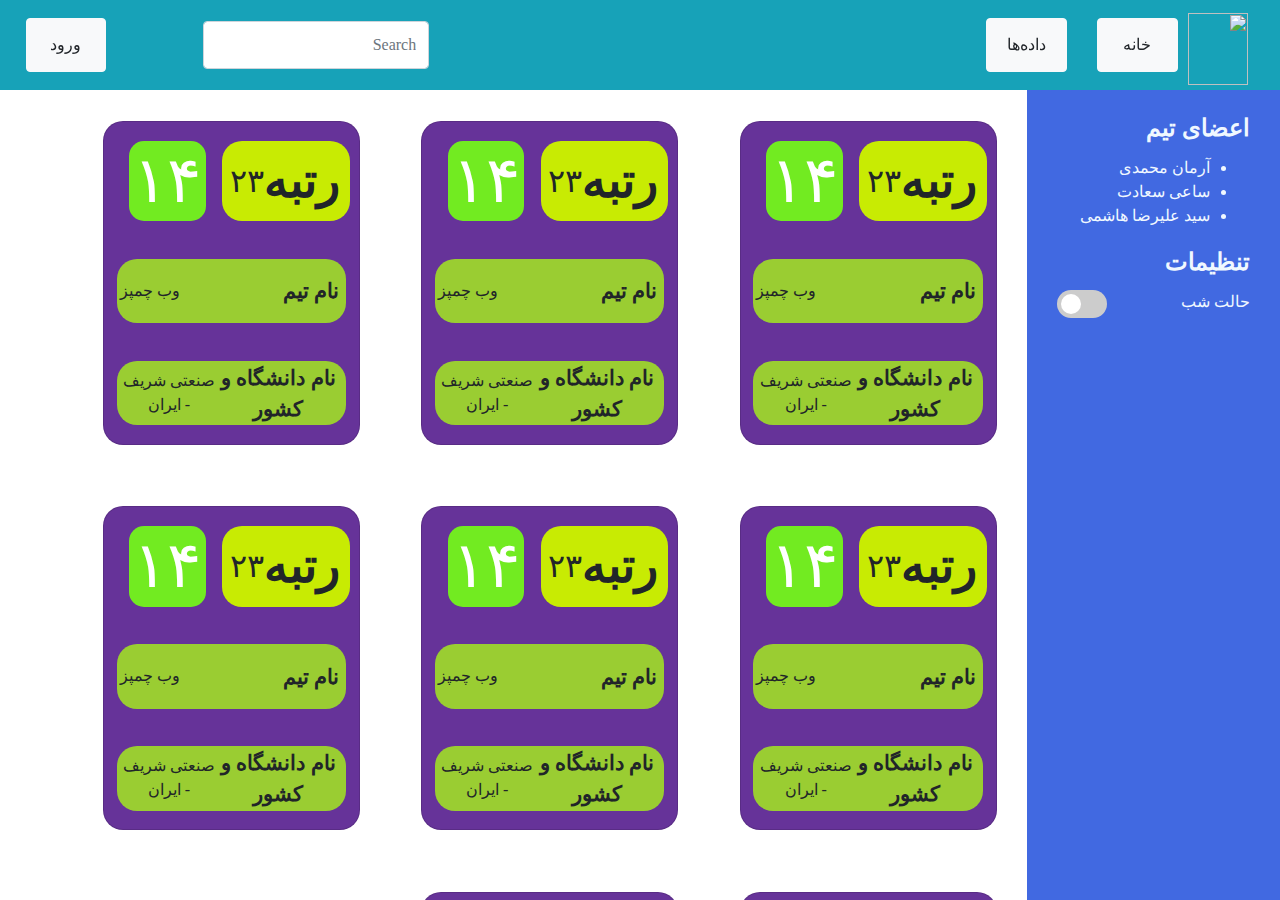
==== index.html @ 048389ed "init sidebar" ====
<!DOCTYPE html>
<html lang="fa-IR" dir="rtl">

<head>
    <meta charset="UTF-8">
    <meta name="viewport" content="width=device-width, initial-scale=1.0">
    <link href='https://cdn.fontcdn.ir/Font/Persian/Sahel/Sahel.css' rel='stylesheet' type='text/css'>
    <link rel="stylesheet" href="https://stackpath.bootstrapcdn.com/bootstrap/4.3.1/css/bootstrap.min.css"
        integrity="sha384-ggOyR0iXCbMQv3Xipma34MD+dH/1fQ784/j6cY/iJTQUOhcWr7x9JvoRxT2MZw1T" crossorigin="anonymous">
    <link rel="stylesheet" href="./styles/styles.css">
    <title>Document</title>
</head>

<body>
    <nav class="navbar navbar-dark bg-info">
        <a class="navbar-brand" href="#">
            <img src="./files/blue_favicon/android-chrome-512x512.png" width="60" height="40" alt="" loading="lazy">
        </a>
        <form class="form-inline">
            <input id="search" class="form-control mr-sm-2" type="search" placeholder="Search" aria-label="Search">
        </form>

        <div id="buttons-container">
            <button id="home-button" type="button" class="btn btn-light">خانه</button>
            <button id="data-button" type="button" class="btn btn-light">داده‌ها</button>
            <button id="login-button" type="button" class="btn btn-light">ورود</button>
        </div>
    </nav>

    <div id="main-aside-container">
        <div id="sidebar">
            <div class='sidebar-section'>
                <div class="sidebar-title">
                    اعضای تیم
                </div>
                <ul>
                    <li class="sidebar-item">
                        آرمان محمدی
                    </li>
                    <li class="sidebar-item">
                        ساعی سعادت
                    </li>
                    <li class="sidebar-item">
                        سید علیرضا هاشمی
                    </li>
                </ul>
            </div>
            <div class='sidebar-section'>
                <div class="sidebar-title">
                    تنظیمات
                </div>
                <div class="sidebar-row" style="justify-content:space-between; ">
                    <div class="sidebar-item">
                        حالت شب
                    </div>
                    <label class="switch">
                        <input type="checkbox">
                        <span class="slider round"></span>
                    </label>
                </div>
            </div>
        </div>


        <main>
            <div class="card">
                <div class="team-rank">
                    <div class="rank">
                        رتبه
                    </div>
                    <div class="rank-number">
                        ۲۳
                    </div>
                </div>
                <div class="score-section">
                    <div class="score">۱۴</div>
                </div>
                <div class="datum">
                    <div class="key">
                        نام تیم
                    </div>
                    <div class="value">
                        وب چمپز
                    </div>
                </div>
                <div class="datum">
                    <div class="key key-uni">
                        نام دانشگاه و کشور
                    </div>
                    <div class="value">
                        صنعتی شریف - ایران
                    </div>
                </div>
            </div>




            <div class="card">
                <div class="team-rank">
                    <div class="rank">
                        رتبه
                    </div>
                    <div class="rank-number">
                        ۲۳
                    </div>
                </div>
                <div class="score-section">
                    <div class="score">۱۴</div>
                </div>
                <div class="datum">
                    <div class="key">
                        نام تیم
                    </div>
                    <div class="value">
                        وب چمپز
                    </div>
                </div>
                <div class="datum">
                    <div class="key key-uni">
                        نام دانشگاه و کشور
                    </div>
                    <div class="value">
                        صنعتی شریف - ایران
                    </div>
                </div>
            </div>
            <div class="card">
                <div class="team-rank">
                    <div class="rank">
                        رتبه
                    </div>
                    <div class="rank-number">
                        ۲۳
                    </div>
                </div>
                <div class="score-section">
                    <div class="score">۱۴</div>
                </div>
                <div class="datum">
                    <div class="key">
                        نام تیم
                    </div>
                    <div class="value">
                        وب چمپز
                    </div>
                </div>
                <div class="datum">
                    <div class="key key-uni">
                        نام دانشگاه و کشور
                    </div>
                    <div class="value">
                        صنعتی شریف - ایران
                    </div>
                </div>
            </div>
            <div class="card">
                <div class="team-rank">
                    <div class="rank">
                        رتبه
                    </div>
                    <div class="rank-number">
                        ۲۳
                    </div>
                </div>
                <div class="score-section">
                    <div class="score">۱۴</div>
                </div>
                <div class="datum">
                    <div class="key">
                        نام تیم
                    </div>
                    <div class="value">
                        وب چمپز
                    </div>
                </div>
                <div class="datum">
                    <div class="key key-uni">
                        نام دانشگاه و کشور
                    </div>
                    <div class="value">
                        صنعتی شریف - ایران
                    </div>
                </div>
            </div>
            <div class="card">
                <div class="team-rank">
                    <div class="rank">
                        رتبه
                    </div>
                    <div class="rank-number">
                        ۲۳
                    </div>
                </div>
                <div class="score-section">
                    <div class="score">۱۴</div>
                </div>
                <div class="datum">
                    <div class="key">
                        نام تیم
                    </div>
                    <div class="value">
                        وب چمپز
                    </div>
                </div>
                <div class="datum">
                    <div class="key key-uni">
                        نام دانشگاه و کشور
                    </div>
                    <div class="value">
                        صنعتی شریف - ایران
                    </div>
                </div>
            </div>
            <div class="card">
                <div class="team-rank">
                    <div class="rank">
                        رتبه
                    </div>
                    <div class="rank-number">
                        ۲۳
                    </div>
                </div>
                <div class="score-section">
                    <div class="score">۱۴</div>
                </div>
                <div class="datum">
                    <div class="key">
                        نام تیم
                    </div>
                    <div class="value">
                        وب چمپز
                    </div>
                </div>
                <div class="datum">
                    <div class="key key-uni">
                        نام دانشگاه و کشور
                    </div>
                    <div class="value">
                        صنعتی شریف - ایران
                    </div>
                </div>
            </div>
            <div class="card">
                <div class="team-rank">
                    <div class="rank">
                        رتبه
                    </div>
                    <div class="rank-number">
                        ۲۳
                    </div>
                </div>
                <div class="score-section">
                    <div class="score">۱۴</div>
                </div>
                <div class="datum">
                    <div class="key">
                        نام تیم
                    </div>
                    <div class="value">
                        وب چمپز
                    </div>
                </div>
                <div class="datum">
                    <div class="key key-uni">
                        نام دانشگاه و کشور
                    </div>
                    <div class="value">
                        صنعتی شریف - ایران
                    </div>
                </div>
            </div>
            <div class="card">
                <div class="team-rank">
                    <div class="rank">
                        رتبه
                    </div>
                    <div class="rank-number">
                        ۲۳
                    </div>
                </div>
                <div class="score-section">
                    <div class="score">۱۴</div>
                </div>
                <div class="datum">
                    <div class="key">
                        نام تیم
                    </div>
                    <div class="value">
                        وب چمپز
                    </div>
                </div>
                <div class="datum">
                    <div class="key key-uni">
                        نام دانشگاه و کشور
                    </div>
                    <div class="value">
                        صنعتی شریف - ایران
                    </div>
                </div>
            </div>


        </main>
    </div>
</body>

</html>
---- styles/styles.css ----
#main-aside-container {
  width: 100%;
  height: 90vh;
  display: flex;
}

main {
  display: inline-block;
  height: 90vh;
  margin-right: 0;
  width: 100%;
  justify-self: stretch;
  align-self: stretch;
  display: flex;
  overflow: scroll;
  flex-wrap: wrap;
}

body {
  font-family: Sahel;
  unicode-bidi: bidi-override !important;
  direction: unset !important;
  text-align: right;
}

.card {
  width: 25%;
  height: 40%;
  background-color: rebeccapurple;
  margin: 3% 3%;
  border-radius: 20px;
  display: flex;
  flex-direction: row;
  flex-wrap: wrap;
  justify-content: center;
  align-items: center;
}
@media screen and (max-width: 1000px) {
  .card {
    width: 40%;
  }
}
@media screen and (max-width: 600px) {
  .card {
    width: 100%;
  }
}

.score-section {
  display: flex;
  width: 43%;
  height: 25%;
  align-content: center;
  justify-content: center;
}

.score {
  display: flex;
  justify-content: center;
  align-content: center;
  flex-direction: column;
  background-color: #72eb21;
  width: 70%;
  height: 100%;
  font-size: 4rem;
  color: white;
  padding: 30px auto;
  text-align: center;
  border-radius: 15px;
}

.team-rank {
  display: flex;
  width: 50%;
  height: 25%;
  justify-content: space-between;
  align-items: center;
  background-color: #c8eb03;
  border-radius: 20px;
}

.rank {
  padding-right: 10px;
  font-size: 3rem;
  font-weight: bold;
}
@media screen and (max-width: 1000px) {
  .rank {
    font-size: 2rem;
  }
}

.rank-number {
  font-size: 2rem;
  padding-left: 10px;
}

.datum {
  width: 90%;
  display: flex;
  justify-content: space-between;
  align-items: center;
  background-color: yellowgreen;
  height: 20%;
  border-radius: 20px;
}

.key {
  font-size: 1.3rem;
  font-weight: bold;
  text-align: center;
  padding-right: 7px;
}
@media screen and (max-width: 1000px) {
  .key {
    font-size: 1.2rem;
  }
}

.value {
  margin-left: 3px;
  text-align: center;
}
@media screen and (max-width: 1000px) {
  .value {
    font-size: 0.8rem;
  }
}

@media screen and (max-width: 1000px) {
  .key-uni {
    font-size: 0.8rem;
  }
}

nav {
  height: 10vh;
}
nav a img {
  height: 8vh;
}

#buttons-container {
  position: fixed;
  width: 90%;
  right: 8%;
  display: flex;
  justify-content: flex-start;
  height: 6vh;
}
#buttons-container > button {
  width: 7%;
  align-content: center;
}
@media screen and (max-width: 600px) {
  #buttons-container > button {
    width: 20%;
    margin: inherit;
  }
}
@media screen and (max-width: 600px) {
  #buttons-container {
    right: 0;
    width: 100%;
    background-color: #17a2b8;
    bottom: 0;
    place-content: space-between;
  }
}

#data-button {
  margin-right: 30px;
}
@media screen and (max-width: 600px) {
  #data-button {
    order: -1;
  }
}

#login-button {
  justify-self: end;
  margin-right: auto;
}

.form-inline {
  margin-bottom: auto;
  margin-bottom: auto;
  margin-left: 15%;
  height: 100%;
}

#search {
  height: 65%;
}

.sidebar-row {
  display: flex;
  -ms-flex-wrap: wrap;
  flex-wrap: wrap;
}

#sidebar {
  display: inline-block;
  width: 300px;
  background-color: royalblue;
  height: 100%;
  padding: 20px 30px 20px 30px;
}
@media screen and (max-width: 1000px) {
  #sidebar {
    display: none;
  }
}
#sidebar .sidebar-title {
  color: aliceblue;
  font-weight: bold;
  font-size: 1.5rem;
  margin-bottom: 10px;
}
#sidebar .sidebar-item {
  color: aliceblue;
  font-size: 1rem;
}

.switch {
  position: relative;
  display: inline-block;
  width: 50px;
  height: 28px;
}

/* Hide default HTML checkbox */
.switch input {
  opacity: 0;
  width: 0;
  height: 0;
}

/* The slider */
.slider {
  position: absolute;
  cursor: pointer;
  top: 0;
  left: 0;
  right: 0;
  bottom: 0;
  background-color: #ccc;
  -webkit-transition: 0.4s;
  transition: 0.4s;
}

.slider:before {
  position: absolute;
  content: "";
  height: 20px;
  width: 20px;
  left: 4px;
  bottom: 4px;
  background-color: white;
  -webkit-transition: 0.4s;
  transition: 0.4s;
}

input:checked + .slider {
  background-color: #083B66;
}

input:focus + .slider {
  box-shadow: 0 0 1px #083B66;
}

input:checked + .slider:before {
  -webkit-transform: translateX(22px);
  -ms-transform: translateX(22px);
  transform: translateX(22px);
}

/* Rounded sliders */
.slider.round {
  border-radius: 34px;
}

.slider.round:before {
  border-radius: 50%;
}

/*# sourceMappingURL=styles.css.map */
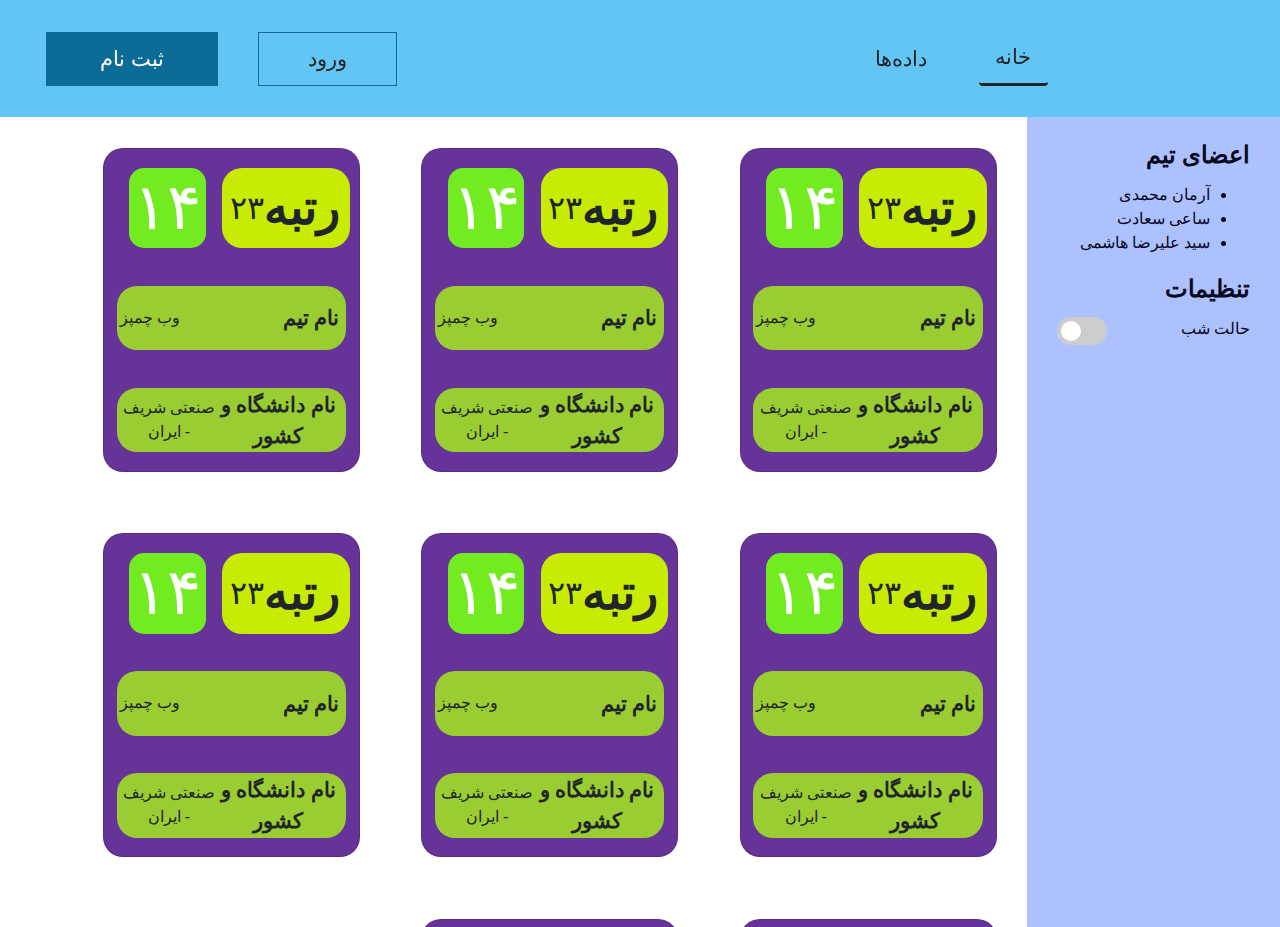
==== commit 9ac83225: "navabr updated" ====
--- a/index.html
+++ b/index.html
@@ -12,18 +12,18 @@
 </head>
 
 <body>
-    <nav class="navbar navbar-dark bg-info">
-        <a class="navbar-brand" href="#">
-            <img src="./files/blue_favicon/android-chrome-512x512.png" width="60" height="40" alt="" loading="lazy">
-        </a>
-        <form class="form-inline">
-            <input id="search" class="form-control mr-sm-2" type="search" placeholder="Search" aria-label="Search">
-        </form>
+    <nav class="navbar">
+        <div id="logo-container">
+            <a class="navbar-brand" href="#">
+                <img src="./files/blue_favicon/android-chrome-512x512.png" alt="" loading="lazy">
+            </a>
+        </div>
 
         <div id="buttons-container">
             <button id="home-button" type="button" class="btn btn-light">خانه</button>
             <button id="data-button" type="button" class="btn btn-light">داده‌ها</button>
             <button id="login-button" type="button" class="btn btn-light">ورود</button>
+            <button id="register-button" type="button" class="btn btn-light">ثبت نام</button>
         </div>
     </nav>
 
@@ -54,9 +54,23 @@
                         حالت شب
                     </div>
                     <label class="switch">
-                        <input type="checkbox">
+                        <input onclick="f()" id="night-mode-switch" type="checkbox">
                         <span class="slider round"></span>
                     </label>
+                    <script>
+                        let night_mode = 'day';
+                        let r = document.getElementById("night-mode-switch");
+                        function f() {
+                            if (night_mode === 'day') {
+                                night_mode = 'night';
+                                console.log(document.getElementById("sidebar"))
+                                document.getElementById("sidebar").classList.add("night-mode");
+                            } else {
+                                night_mode = 'day';
+                                document.getElementById("sidebar").classList.remove("night-mode");
+                            }
+                        }
+                    </script>
                 </div>
             </div>
         </div>
--- a/styles/styles.css
+++ b/styles/styles.css
@@ -133,10 +133,11 @@
   }
 }
 
-nav {
-  height: 10vh;
-}
-nav a img {
+.navbar {
+  height: 13vh;
+  background-color: rgba(97, 197, 243, 0.993);
+}
+.navbar a img {
   height: 8vh;
 }
 
@@ -147,16 +148,6 @@
   display: flex;
   justify-content: flex-start;
   height: 6vh;
-}
-#buttons-container > button {
-  width: 7%;
-  align-content: center;
-}
-@media screen and (max-width: 600px) {
-  #buttons-container > button {
-    width: 20%;
-    margin: inherit;
-  }
 }
 @media screen and (max-width: 600px) {
   #buttons-container {
@@ -165,21 +156,61 @@
     background-color: #17a2b8;
     bottom: 0;
     place-content: space-between;
-  }
-}
-
-#data-button {
-  margin-right: 30px;
-}
-@media screen and (max-width: 600px) {
-  #data-button {
-    order: -1;
-  }
-}
-
-#login-button {
-  justify-self: end;
+    z-index: 1;
+    height: 8vh;
+  }
+}
+#buttons-container > button {
+  width: 6%;
+  margin: 0 20px;
+  height: 100%;
+  align-self: center;
+  background-color: inherit;
+  border: none;
+  font-size: 1.3rem;
+}
+@media screen and (max-width: 600px) {
+  #buttons-container > button {
+    width: 25%;
+    margin: inherit;
+  }
+}
+#buttons-container #home-button {
+  margin-right: 130px;
+  border-bottom: 3px solid;
+}
+@media screen and (max-width: 600px) {
+  #buttons-container #home-button {
+    margin-right: inherit;
+  }
+}
+#buttons-container #login-button {
+  justify-self: flex-end;
   margin-right: auto;
+  width: 12%;
+  border: 1px solid rgba(12, 106, 150, 0.993);
+  border-radius: 0;
+}
+@media screen and (max-width: 600px) {
+  #buttons-container #login-button {
+    margin-right: inherit;
+    border: 0;
+    width: 25%;
+  }
+}
+#buttons-container #register-button {
+  width: 15%;
+  color: white;
+  background-color: rgba(12, 106, 150, 0.993);
+  border-radius: 0;
+}
+@media screen and (max-width: 600px) {
+  #buttons-container #register-button {
+    width: 25%;
+    border: 0;
+    background-color: inherit;
+    color: inherit;
+  }
 }
 
 .form-inline {
@@ -193,16 +224,27 @@
   height: 65%;
 }
 
+#logo-container {
+  margin: 0px 0px;
+}
+
 .sidebar-row {
   display: flex;
   -ms-flex-wrap: wrap;
   flex-wrap: wrap;
 }
 
+.night-mode {
+  background-color: #051f35 !important;
+  color: white !important;
+}
+
 #sidebar {
+  transition: 0.4s;
   display: inline-block;
+  background-color: #adc1ff;
+  color: #07091d;
   width: 300px;
-  background-color: royalblue;
   height: 100%;
   padding: 20px 30px 20px 30px;
 }
@@ -212,13 +254,11 @@
   }
 }
 #sidebar .sidebar-title {
-  color: aliceblue;
   font-weight: bold;
   font-size: 1.5rem;
   margin-bottom: 10px;
 }
 #sidebar .sidebar-item {
-  color: aliceblue;
   font-size: 1rem;
 }
 
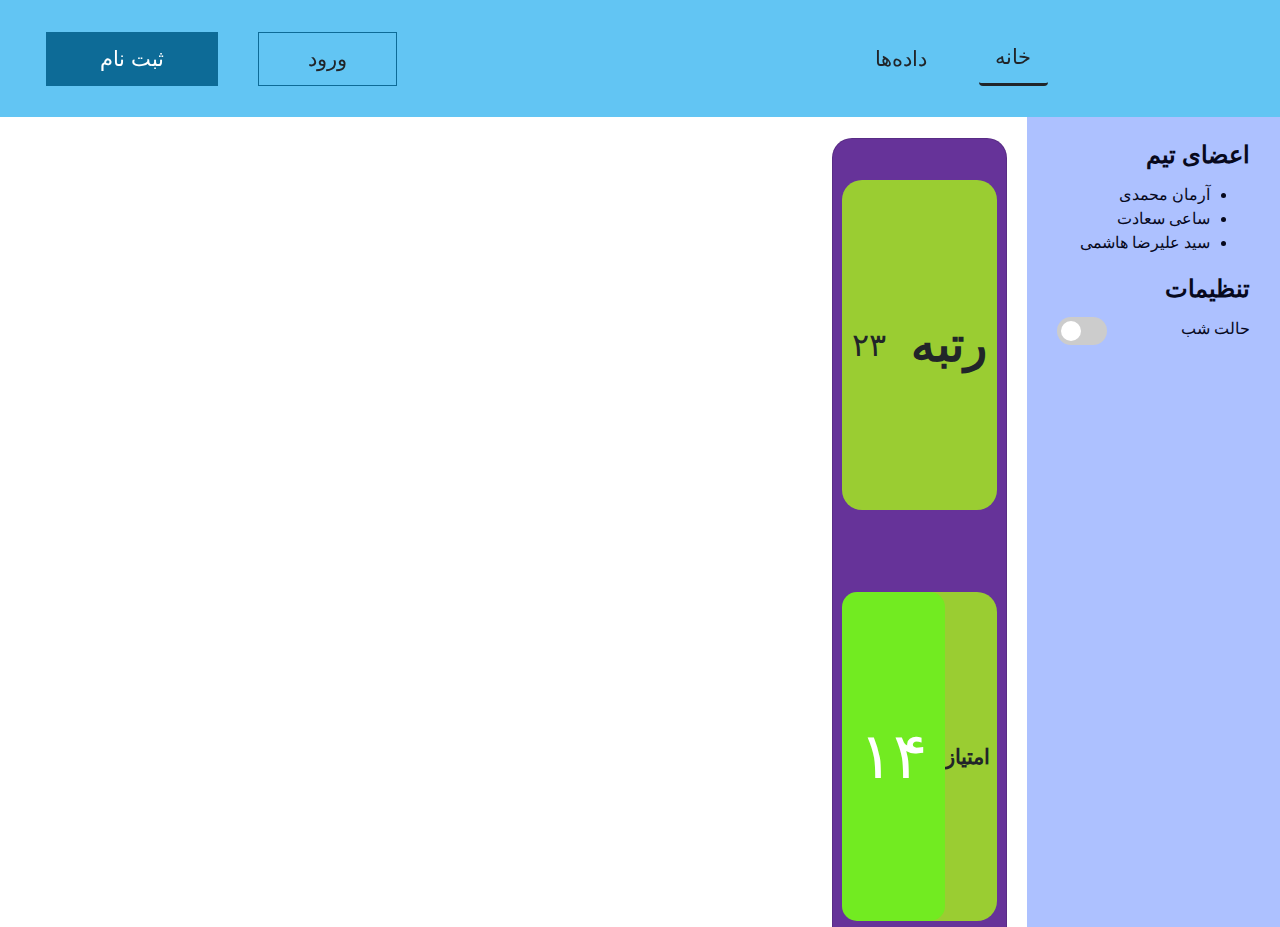
==== commit 6e19bf9b: "add favicon" ====
--- a/index.html
+++ b/index.html
@@ -8,7 +8,14 @@
     <link rel="stylesheet" href="https://stackpath.bootstrapcdn.com/bootstrap/4.3.1/css/bootstrap.min.css"
         integrity="sha384-ggOyR0iXCbMQv3Xipma34MD+dH/1fQ784/j6cY/iJTQUOhcWr7x9JvoRxT2MZw1T" crossorigin="anonymous">
     <link rel="stylesheet" href="./styles/styles.css">
+    
     <title>Document</title>
+    <link rel="icon" href="./files/black_favicon/favicon.ico">
+    <link rel="icon" sizes="16x16" href="./files/black_favicon/favicon-16x16.png">
+    <link rel="icon" sizes="32x32" href="./files/black_favicon/favicon-32x32.png">
+    <link rel="apple-touch-icon" sizes="192x192" href="./files/black_favicon/apple-touch-icon.png">
+    <link rel="icon" sizes="192x192" href="./files/black_favicon/android-chrome-192x192.png">
+    <link rel="icon" sizes="512x512" href="./files/black_favicon/android-chrome-512x512.png">
 </head>
 
 <body>
@@ -30,6 +37,7 @@
     <div id="main-aside-container">
         <div id="sidebar">
             <div class='sidebar-section'>
+                <!-- <input type="button" onclick="location.href='./login.html';" value="Go to Google" /> -->
                 <div class="sidebar-title">
                     اعضای تیم
                 </div>
@@ -77,242 +85,541 @@
 
 
         <main>
-            <div class="card">
-                <div class="team-rank">
-                    <div class="rank">
-                        رتبه
-                    </div>
-                    <div class="rank-number">
-                        ۲۳
-                    </div>
-                </div>
-                <div class="score-section">
-                    <div class="score">۱۴</div>
-                </div>
-                <div class="datum">
-                    <div class="key">
-                        نام تیم
-                    </div>
-                    <div class="value">
-                        وب چمپز
-                    </div>
-                </div>
-                <div class="datum">
-                    <div class="key key-uni">
-                        نام دانشگاه و کشور
-                    </div>
-                    <div class="value">
-                        صنعتی شریف - ایران
-                    </div>
-                </div>
+            <div class="cards">
+
+                <div class="card">
+
+                    <div class="datum team-rank">
+                        <div class="rank">
+                            رتبه
+                        </div>
+                        <div class="rank-number">
+                            ۲۳
+                        </div>
+                    </div>
+
+
+                    <div class="datum score-section">
+                        <div class="key">امتیاز</div>
+                        <div class="score">۱۴</div>
+                    </div>
+
+
+                    <div class="datum">
+                        <div class="key">
+                            نام تیم
+                        </div>
+                        <div class="value">
+                            وب چمپز
+                        </div>
+                    </div>
+
+
+                    <div class="datum">
+                        <div class="key key-uni">
+                            نام دانشگاه و کشور
+                        </div>
+                        <div class="value">
+                            صنعتی شریف - ایران
+                        </div>
+                    </div>
+
+                </div>
+
+
+
+                <div class="card">
+
+                    <div class="datum team-rank">
+                        <div class="rank">
+                            رتبه
+                        </div>
+                        <div class="rank-number">
+                            ۲۳
+                        </div>
+                    </div>
+
+
+                    <div class="datum score-section">
+                        <div class="key">امتیاز</div>
+                        <div class="score">۱۴</div>
+                    </div>
+
+
+                    <div class="datum">
+                        <div class="key">
+                            نام تیم
+                        </div>
+                        <div class="value">
+                            وب چمپز
+                        </div>
+                    </div>
+
+
+                    <div class="datum">
+                        <div class="key key-uni">
+                            نام دانشگاه و کشور
+                        </div>
+                        <div class="value">
+                            صنعتی شریف - ایران
+                        </div>
+                    </div>
+
+                </div>
+
+                <div class="card">
+
+                    <div class="datum team-rank">
+                        <div class="rank">
+                            رتبه
+                        </div>
+                        <div class="rank-number">
+                            ۲۳
+                        </div>
+                    </div>
+
+
+                    <div class="datum score-section">
+                        <div class="key">امتیاز</div>
+                        <div class="score">۱۴</div>
+                    </div>
+
+
+                    <div class="datum">
+                        <div class="key">
+                            نام تیم
+                        </div>
+                        <div class="value">
+                            وب چمپز
+                        </div>
+                    </div>
+
+
+                    <div class="datum">
+                        <div class="key key-uni">
+                            نام دانشگاه و کشور
+                        </div>
+                        <div class="value">
+                            صنعتی شریف - ایران
+                        </div>
+                    </div>
+
+                </div>
+
+
+                <div class="card">
+
+                    <div class="datum team-rank">
+                        <div class="rank">
+                            رتبه
+                        </div>
+                        <div class="rank-number">
+                            ۲۳
+                        </div>
+                    </div>
+
+
+                    <div class="datum score-section">
+                        <div class="key">امتیاز</div>
+                        <div class="score">۱۴</div>
+                    </div>
+
+
+                    <div class="datum">
+                        <div class="key">
+                            نام تیم
+                        </div>
+                        <div class="value">
+                            وب چمپز
+                        </div>
+                    </div>
+
+
+                    <div class="datum">
+                        <div class="key key-uni">
+                            نام دانشگاه و کشور
+                        </div>
+                        <div class="value">
+                            صنعتی شریف - ایران
+                        </div>
+                    </div>
+
+                </div>
+
+
+                <div class="card">
+
+                    <div class="datum team-rank">
+                        <div class="rank">
+                            رتبه
+                        </div>
+                        <div class="rank-number">
+                            ۲۳
+                        </div>
+                    </div>
+
+
+                    <div class="datum score-section">
+                        <div class="key">امتیاز</div>
+                        <div class="score">۱۴</div>
+                    </div>
+
+
+                    <div class="datum">
+                        <div class="key">
+                            نام تیم
+                        </div>
+                        <div class="value">
+                            وب چمپز
+                        </div>
+                    </div>
+
+
+                    <div class="datum">
+                        <div class="key key-uni">
+                            نام دانشگاه و کشور
+                        </div>
+                        <div class="value">
+                            صنعتی شریف - ایران
+                        </div>
+                    </div>
+
+                </div>
+
+                <div class="card">
+
+                    <div class="datum team-rank">
+                        <div class="rank">
+                            رتبه
+                        </div>
+                        <div class="rank-number">
+                            ۲۳
+                        </div>
+                    </div>
+
+
+                    <div class="datum score-section">
+                        <div class="key">امتیاز</div>
+                        <div class="score">۱۴</div>
+                    </div>
+
+
+                    <div class="datum">
+                        <div class="key">
+                            نام تیم
+                        </div>
+                        <div class="value">
+                            وب چمپز
+                        </div>
+                    </div>
+
+
+                    <div class="datum">
+                        <div class="key key-uni">
+                            نام دانشگاه و کشور
+                        </div>
+                        <div class="value">
+                            صنعتی شریف - ایران
+                        </div>
+                    </div>
+
+                </div>
+
+
+                <div class="card">
+
+                    <div class="datum team-rank">
+                        <div class="rank">
+                            رتبه
+                        </div>
+                        <div class="rank-number">
+                            ۲۳
+                        </div>
+                    </div>
+
+
+                    <div class="datum score-section">
+                        <div class="key">امتیاز</div>
+                        <div class="score">۱۴</div>
+                    </div>
+
+
+                    <div class="datum">
+                        <div class="key">
+                            نام تیم
+                        </div>
+                        <div class="value">
+                            وب چمپز
+                        </div>
+                    </div>
+
+
+                    <div class="datum">
+                        <div class="key key-uni">
+                            نام دانشگاه و کشور
+                        </div>
+                        <div class="value">
+                            صنعتی شریف - ایران
+                        </div>
+                    </div>
+
+                </div>
+
+
+                <div class="card">
+
+                    <div class="datum team-rank">
+                        <div class="rank">
+                            رتبه
+                        </div>
+                        <div class="rank-number">
+                            ۲۳
+                        </div>
+                    </div>
+
+
+                    <div class="datum score-section">
+                        <div class="key">امتیاز</div>
+                        <div class="score">۱۴</div>
+                    </div>
+
+
+                    <div class="datum">
+                        <div class="key">
+                            نام تیم
+                        </div>
+                        <div class="value">
+                            وب چمپز
+                        </div>
+                    </div>
+
+
+                    <div class="datum">
+                        <div class="key key-uni">
+                            نام دانشگاه و کشور
+                        </div>
+                        <div class="value">
+                            صنعتی شریف - ایران
+                        </div>
+                    </div>
+
+                </div>
+
+
+                <div class="card">
+
+                    <div class="datum team-rank">
+                        <div class="rank">
+                            رتبه
+                        </div>
+                        <div class="rank-number">
+                            ۲۳
+                        </div>
+                    </div>
+
+
+                    <div class="datum score-section">
+                        <div class="key">امتیاز</div>
+                        <div class="score">۱۴</div>
+                    </div>
+
+
+                    <div class="datum">
+                        <div class="key">
+                            نام تیم
+                        </div>
+                        <div class="value">
+                            وب چمپز
+                        </div>
+                    </div>
+
+
+                    <div class="datum">
+                        <div class="key key-uni">
+                            نام دانشگاه و کشور
+                        </div>
+                        <div class="value">
+                            صنعتی شریف - ایران
+                        </div>
+                    </div>
+
+                </div>
+
+
+                <div class="card">
+
+                    <div class="datum team-rank">
+                        <div class="rank">
+                            رتبه
+                        </div>
+                        <div class="rank-number">
+                            ۲۳
+                        </div>
+                    </div>
+
+
+                    <div class="datum score-section">
+                        <div class="key">امتیاز</div>
+                        <div class="score">۱۴</div>
+                    </div>
+
+
+                    <div class="datum">
+                        <div class="key">
+                            نام تیم
+                        </div>
+                        <div class="value">
+                            وب چمپز
+                        </div>
+                    </div>
+
+
+                    <div class="datum">
+                        <div class="key key-uni">
+                            نام دانشگاه و کشور
+                        </div>
+                        <div class="value">
+                            صنعتی شریف - ایران
+                        </div>
+                    </div>
+
+                </div>
+
+
+                <div class="card">
+
+                    <div class="datum team-rank">
+                        <div class="rank">
+                            رتبه
+                        </div>
+                        <div class="rank-number">
+                            ۲۳
+                        </div>
+                    </div>
+
+
+                    <div class="datum score-section">
+                        <div class="key">امتیاز</div>
+                        <div class="score">۱۴</div>
+                    </div>
+
+
+                    <div class="datum">
+                        <div class="key">
+                            نام تیم
+                        </div>
+                        <div class="value">
+                            وب چمپز
+                        </div>
+                    </div>
+
+
+                    <div class="datum">
+                        <div class="key key-uni">
+                            نام دانشگاه و کشور
+                        </div>
+                        <div class="value">
+                            صنعتی شریف - ایران
+                        </div>
+                    </div>
+
+                </div>
+
+
+                <div class="card">
+
+                    <div class="datum team-rank">
+                        <div class="rank">
+                            رتبه
+                        </div>
+                        <div class="rank-number">
+                            ۲۳
+                        </div>
+                    </div>
+
+
+                    <div class="datum score-section">
+                        <div class="key">امتیاز</div>
+                        <div class="score">۱۴</div>
+                    </div>
+
+
+                    <div class="datum">
+                        <div class="key">
+                            نام تیم
+                        </div>
+                        <div class="value">
+                            وب چمپز
+                        </div>
+                    </div>
+
+
+                    <div class="datum">
+                        <div class="key key-uni">
+                            نام دانشگاه و کشور
+                        </div>
+                        <div class="value">
+                            صنعتی شریف - ایران
+                        </div>
+                    </div>
+
+                </div>
+
+
+                <div class="card">
+
+                    <div class="datum team-rank">
+                        <div class="rank">
+                            رتبه
+                        </div>
+                        <div class="rank-number">
+                            ۲۳
+                        </div>
+                    </div>
+
+
+                    <div class="datum score-section">
+                        <div class="key">امتیاز</div>
+                        <div class="score">۱۴</div>
+                    </div>
+
+
+                    <div class="datum">
+                        <div class="key">
+                            نام تیم
+                        </div>
+                        <div class="value">
+                            وب چمپز
+                        </div>
+                    </div>
+
+
+                    <div class="datum">
+                        <div class="key key-uni">
+                            نام دانشگاه و کشور
+                        </div>
+                        <div class="value">
+                            صنعتی شریف - ایران
+                        </div>
+                    </div>
+
+                </div>
+
+
+
+
+
+
+
+
+
+
+
+
+
             </div>
 
 
-
-
-            <div class="card">
-                <div class="team-rank">
-                    <div class="rank">
-                        رتبه
-                    </div>
-                    <div class="rank-number">
-                        ۲۳
-                    </div>
-                </div>
-                <div class="score-section">
-                    <div class="score">۱۴</div>
-                </div>
-                <div class="datum">
-                    <div class="key">
-                        نام تیم
-                    </div>
-                    <div class="value">
-                        وب چمپز
-                    </div>
-                </div>
-                <div class="datum">
-                    <div class="key key-uni">
-                        نام دانشگاه و کشور
-                    </div>
-                    <div class="value">
-                        صنعتی شریف - ایران
-                    </div>
-                </div>
-            </div>
-            <div class="card">
-                <div class="team-rank">
-                    <div class="rank">
-                        رتبه
-                    </div>
-                    <div class="rank-number">
-                        ۲۳
-                    </div>
-                </div>
-                <div class="score-section">
-                    <div class="score">۱۴</div>
-                </div>
-                <div class="datum">
-                    <div class="key">
-                        نام تیم
-                    </div>
-                    <div class="value">
-                        وب چمپز
-                    </div>
-                </div>
-                <div class="datum">
-                    <div class="key key-uni">
-                        نام دانشگاه و کشور
-                    </div>
-                    <div class="value">
-                        صنعتی شریف - ایران
-                    </div>
-                </div>
-            </div>
-            <div class="card">
-                <div class="team-rank">
-                    <div class="rank">
-                        رتبه
-                    </div>
-                    <div class="rank-number">
-                        ۲۳
-                    </div>
-                </div>
-                <div class="score-section">
-                    <div class="score">۱۴</div>
-                </div>
-                <div class="datum">
-                    <div class="key">
-                        نام تیم
-                    </div>
-                    <div class="value">
-                        وب چمپز
-                    </div>
-                </div>
-                <div class="datum">
-                    <div class="key key-uni">
-                        نام دانشگاه و کشور
-                    </div>
-                    <div class="value">
-                        صنعتی شریف - ایران
-                    </div>
-                </div>
-            </div>
-            <div class="card">
-                <div class="team-rank">
-                    <div class="rank">
-                        رتبه
-                    </div>
-                    <div class="rank-number">
-                        ۲۳
-                    </div>
-                </div>
-                <div class="score-section">
-                    <div class="score">۱۴</div>
-                </div>
-                <div class="datum">
-                    <div class="key">
-                        نام تیم
-                    </div>
-                    <div class="value">
-                        وب چمپز
-                    </div>
-                </div>
-                <div class="datum">
-                    <div class="key key-uni">
-                        نام دانشگاه و کشور
-                    </div>
-                    <div class="value">
-                        صنعتی شریف - ایران
-                    </div>
-                </div>
-            </div>
-            <div class="card">
-                <div class="team-rank">
-                    <div class="rank">
-                        رتبه
-                    </div>
-                    <div class="rank-number">
-                        ۲۳
-                    </div>
-                </div>
-                <div class="score-section">
-                    <div class="score">۱۴</div>
-                </div>
-                <div class="datum">
-                    <div class="key">
-                        نام تیم
-                    </div>
-                    <div class="value">
-                        وب چمپز
-                    </div>
-                </div>
-                <div class="datum">
-                    <div class="key key-uni">
-                        نام دانشگاه و کشور
-                    </div>
-                    <div class="value">
-                        صنعتی شریف - ایران
-                    </div>
-                </div>
-            </div>
-            <div class="card">
-                <div class="team-rank">
-                    <div class="rank">
-                        رتبه
-                    </div>
-                    <div class="rank-number">
-                        ۲۳
-                    </div>
-                </div>
-                <div class="score-section">
-                    <div class="score">۱۴</div>
-                </div>
-                <div class="datum">
-                    <div class="key">
-                        نام تیم
-                    </div>
-                    <div class="value">
-                        وب چمپز
-                    </div>
-                </div>
-                <div class="datum">
-                    <div class="key key-uni">
-                        نام دانشگاه و کشور
-                    </div>
-                    <div class="value">
-                        صنعتی شریف - ایران
-                    </div>
-                </div>
-            </div>
-            <div class="card">
-                <div class="team-rank">
-                    <div class="rank">
-                        رتبه
-                    </div>
-                    <div class="rank-number">
-                        ۲۳
-                    </div>
-                </div>
-                <div class="score-section">
-                    <div class="score">۱۴</div>
-                </div>
-                <div class="datum">
-                    <div class="key">
-                        نام تیم
-                    </div>
-                    <div class="value">
-                        وب چمپز
-                    </div>
-                </div>
-                <div class="datum">
-                    <div class="key key-uni">
-                        نام دانشگاه و کشور
-                    </div>
-                    <div class="value">
-                        صنعتی شریف - ایران
-                    </div>
-                </div>
-            </div>
 
 
         </main>
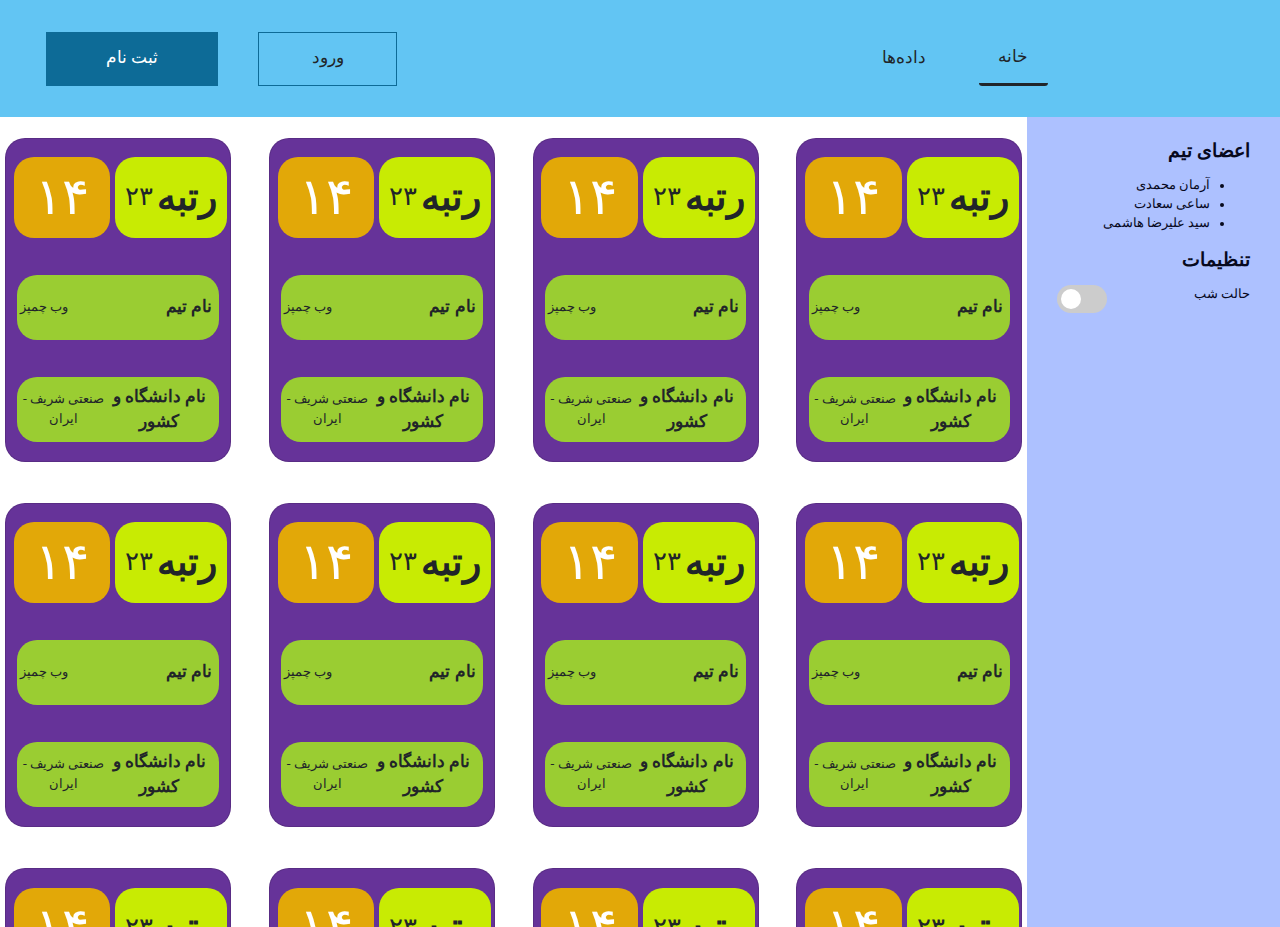
==== commit 1e99f864: "add page navigation animation" ====
--- a/index.html
+++ b/index.html
@@ -8,8 +8,8 @@
     <link rel="stylesheet" href="https://stackpath.bootstrapcdn.com/bootstrap/4.3.1/css/bootstrap.min.css"
         integrity="sha384-ggOyR0iXCbMQv3Xipma34MD+dH/1fQ784/j6cY/iJTQUOhcWr7x9JvoRxT2MZw1T" crossorigin="anonymous">
     <link rel="stylesheet" href="./styles/styles.css">
-    
-    <title>Document</title>
+
+    <title>خانه</title>
     <link rel="icon" href="./files/black_favicon/favicon.ico">
     <link rel="icon" sizes="16x16" href="./files/black_favicon/favicon-16x16.png">
     <link rel="icon" sizes="32x32" href="./files/black_favicon/favicon-32x32.png">
@@ -27,17 +27,41 @@
         </div>
 
         <div id="buttons-container">
-            <button id="home-button" type="button" class="btn btn-light">خانه</button>
-            <button id="data-button" type="button" class="btn btn-light">داده‌ها</button>
-            <button id="login-button" type="button" class="btn btn-light">ورود</button>
-            <button id="register-button" type="button" class="btn btn-light">ثبت نام</button>
+            <button id="home-button" type="button" class="btn btn-light" style="border-bottom: 3px solid;">
+                خانه
+            </button>
+            <button onclick="transitionToPage('data.html')" id="data-button" type="button" class="btn btn-light">
+                داده‌ها
+            </button>
+            <button onclick="transitionToPage('login.html')" id="login-button" type="button" class="btn btn-light">
+                ورود
+            </button>
+            <button onclick="transitionToPage('register.html')" id="register-button" type="button"
+                class="btn btn-light">
+                ثبت نام
+            </button>
         </div>
+
+        <script>
+            window.transitionToPage = function (href) {
+                document.querySelector('body').style.opacity = 0
+                setTimeout(function () {
+                    window.location.href = href
+                }, 500)
+            }
+
+            document.addEventListener('DOMContentLoaded', function (event) {
+                setTimeout(function () {
+                    document.querySelector('body').style.opacity = 1
+                }, 0)
+            })
+        </script>
+
     </nav>
 
     <div id="main-aside-container">
         <div id="sidebar">
             <div class='sidebar-section'>
-                <!-- <input type="button" onclick="location.href='./login.html';" value="Go to Google" /> -->
                 <div class="sidebar-title">
                     اعضای تیم
                 </div>
@@ -67,11 +91,9 @@
                     </label>
                     <script>
                         let night_mode = 'day';
-                        let r = document.getElementById("night-mode-switch");
                         function f() {
                             if (night_mode === 'day') {
                                 night_mode = 'night';
-                                console.log(document.getElementById("sidebar"))
                                 document.getElementById("sidebar").classList.add("night-mode");
                             } else {
                                 night_mode = 'day';
--- a/styles/styles.css
+++ b/styles/styles.css
@@ -1,3 +1,7 @@
+html {
+  font-size: 80%;
+}
+
 #main-aside-container {
   width: 100%;
   height: 90vh;
@@ -6,6 +10,7 @@
 
 main {
   display: inline-block;
+  display: none;
   height: 90vh;
   margin-right: 0;
   width: 100%;
@@ -21,13 +26,23 @@
   unicode-bidi: bidi-override !important;
   direction: unset !important;
   text-align: right;
-}
-
-.card {
-  width: 25%;
+  opacity: 0;
+  transition: opacity 0.5s;
+}
+
+.cards {
+  width: 100%;
+  height: 100%;
+  margin: 0;
+  display: flex;
+  flex-wrap: wrap;
+  justify-content: space-between;
+}
+.cards .card {
+  width: 22%;
   height: 40%;
   background-color: rebeccapurple;
-  margin: 3% 3%;
+  margin: 2% 5px;
   border-radius: 20px;
   display: flex;
   flex-direction: row;
@@ -36,40 +51,25 @@
   align-items: center;
 }
 @media screen and (max-width: 1000px) {
-  .card {
-    width: 40%;
-  }
-}
-@media screen and (max-width: 600px) {
-  .card {
-    width: 100%;
-  }
-}
-
-.score-section {
-  display: flex;
-  width: 43%;
-  height: 25%;
-  align-content: center;
-  justify-content: center;
-}
-
-.score {
-  display: flex;
-  justify-content: center;
-  align-content: center;
-  flex-direction: column;
-  background-color: #72eb21;
-  width: 70%;
-  height: 100%;
-  font-size: 4rem;
-  color: white;
-  padding: 30px auto;
-  text-align: center;
-  border-radius: 15px;
-}
-
-.team-rank {
+  .cards .card {
+    width: 30%;
+  }
+}
+@media screen and (max-width: 600px) {
+  .cards .card {
+    width: 96%;
+  }
+}
+.cards .card .datum {
+  width: 90%;
+  display: flex;
+  justify-content: space-between;
+  align-items: center;
+  background-color: yellowgreen;
+  height: 20%;
+  border-radius: 20px;
+}
+.cards .card .team-rank {
   display: flex;
   width: 50%;
   height: 25%;
@@ -78,31 +78,80 @@
   background-color: #c8eb03;
   border-radius: 20px;
 }
-
-.rank {
+@media screen and (max-width: 600px) {
+  .cards .card .team-rank {
+    width: 90%;
+    display: flex;
+    justify-content: space-between;
+    align-items: center;
+    background-color: yellowgreen;
+    height: 20%;
+    border-radius: 20px;
+  }
+}
+.cards .card .team-rank .rank {
   padding-right: 10px;
   font-size: 3rem;
   font-weight: bold;
 }
 @media screen and (max-width: 1000px) {
-  .rank {
+  .cards .card .team-rank .rank {
     font-size: 2rem;
   }
 }
-
-.rank-number {
+.cards .card .team-rank .rank-number {
   font-size: 2rem;
   padding-left: 10px;
 }
-
-.datum {
-  width: 90%;
-  display: flex;
-  justify-content: space-between;
-  align-items: center;
-  background-color: yellowgreen;
-  height: 20%;
-  border-radius: 20px;
+.cards .card .score-section {
+  background-color: #e2a808;
+  display: flex;
+  width: 43%;
+  height: 25%;
+  align-content: center;
+  justify-content: center;
+  margin: 0 5px;
+  padding: 0;
+}
+@media screen and (max-width: 600px) {
+  .cards .card .score-section {
+    width: 90%;
+    display: flex;
+    justify-content: space-between;
+    align-items: center;
+    background-color: yellowgreen;
+    height: 20%;
+    border-radius: 20px;
+  }
+}
+.cards .card .score-section .key {
+  display: none;
+}
+@media screen and (max-width: 600px) {
+  .cards .card .score-section .key {
+    display: block;
+  }
+}
+.cards .card .score-section .score {
+  display: flex;
+  justify-content: center;
+  align-content: center;
+  flex-direction: column;
+  width: 100%;
+  height: 100%;
+  font-size: 4rem;
+  color: white;
+  padding: 30px auto;
+  text-align: center;
+  border-radius: 15px;
+}
+@media screen and (max-width: 600px) {
+  .cards .card .score-section .score {
+    background-color: inherit;
+    width: 10%;
+    font-size: 2.1rem;
+    color: inherit;
+  }
 }
 
 .key {
@@ -142,7 +191,7 @@
 }
 
 #buttons-container {
-  position: fixed;
+  position: absolute;
   width: 90%;
   right: 8%;
   display: flex;
@@ -151,6 +200,7 @@
 }
 @media screen and (max-width: 600px) {
   #buttons-container {
+    position: fixed;
     right: 0;
     width: 100%;
     background-color: #17a2b8;
@@ -177,7 +227,6 @@
 }
 #buttons-container #home-button {
   margin-right: 130px;
-  border-bottom: 3px solid;
 }
 @media screen and (max-width: 600px) {
   #buttons-container #home-button {
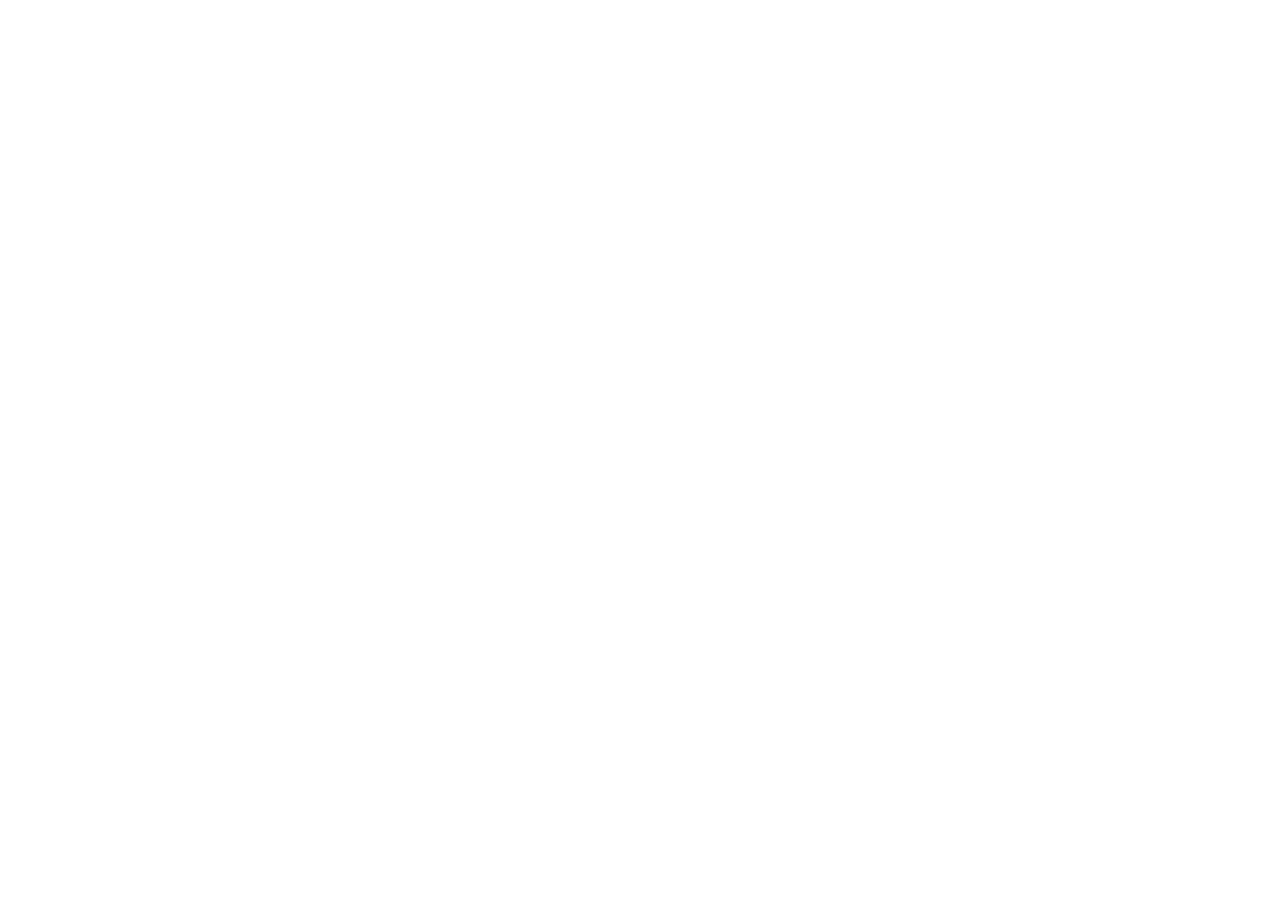
==== commit 71778bbc: "Merge remote-tracking branch 'origin/main' into main" ====
--- a/index.html
+++ b/index.html
@@ -5,6 +5,7 @@
     <meta charset="UTF-8">
     <meta name="viewport" content="width=device-width, initial-scale=1.0">
     <link href='https://cdn.fontcdn.ir/Font/Persian/Sahel/Sahel.css' rel='stylesheet' type='text/css'>
+    <link href="http://fonts.cdnfonts.com/css/lastwaerk-black" rel="stylesheet">
     <link rel="stylesheet" href="https://stackpath.bootstrapcdn.com/bootstrap/4.3.1/css/bootstrap.min.css"
         integrity="sha384-ggOyR0iXCbMQv3Xipma34MD+dH/1fQ784/j6cY/iJTQUOhcWr7x9JvoRxT2MZw1T" crossorigin="anonymous">
     <link rel="stylesheet" href="./styles/styles.css">
@@ -19,10 +20,12 @@
 </head>
 
 <body>
+
     <nav class="navbar">
         <div id="logo-container">
             <a class="navbar-brand" href="#">
                 <img src="./files/blue_favicon/android-chrome-512x512.png" alt="" loading="lazy">
+                <!-- <p id="logo-text">Fail Pardazan</p> -->
             </a>
         </div>
 
@@ -33,10 +36,10 @@
             <button onclick="transitionToPage('data.html')" id="data-button" type="button" class="btn btn-light">
                 داده‌ها
             </button>
-            <button onclick="transitionToPage('login.html')" id="login-button" type="button" class="btn btn-light">
+            <button onclick="transitionToPage('signin.html?tab=signin')" id="login-button" type="button" class="btn btn-light">
                 ورود
             </button>
-            <button onclick="transitionToPage('register.html')" id="register-button" type="button"
+            <button onclick="transitionToPage('signin.html?tab=signup')" id="register-button" type="button"
                 class="btn btn-light">
                 ثبت نام
             </button>
@@ -626,22 +629,19 @@
                     </div>
 
                 </div>
-
-
-
-
-
-
-
-
-
-
-
-
-
+    
             </div>
-
-
+    
+            <!-- <script type="text/javascript">
+                let signInButton = document.getElementById('login-button');
+                signInButton.addEventListener("click", () => {
+                    window.location.href = "./signin.html?tab=signin"
+                })
+                let signUpButton = document.getElementById('register-button');
+                signUpButton.addEventListener("click", () => {
+                    window.location.href = "./signin.html?tab=signup"
+                })
+            </script> -->
 
 
         </main>
--- a/styles/styles.css
+++ b/styles/styles.css
@@ -17,7 +17,7 @@
   justify-self: stretch;
   align-self: stretch;
   display: flex;
-  overflow: scroll;
+  overflow-y: scroll;
   flex-wrap: wrap;
 }
 
@@ -26,7 +26,7 @@
   unicode-bidi: bidi-override !important;
   direction: unset !important;
   text-align: right;
-  opacity: 0;
+  opacity: 0 !important;
   transition: opacity 0.5s;
 }
 
@@ -183,8 +183,9 @@
 }
 
 .navbar {
-  height: 13vh;
+  height: 10vh;
   background-color: rgba(97, 197, 243, 0.993);
+  box-shadow: 0 10px 10px grey;
 }
 .navbar a img {
   height: 8vh;
@@ -193,8 +194,8 @@
 #buttons-container {
   position: absolute;
   width: 90%;
-  right: 8%;
-  display: flex;
+  right: 10%;
+  display: inline-flex;
   justify-content: flex-start;
   height: 6vh;
 }
@@ -223,7 +224,12 @@
   #buttons-container > button {
     width: 25%;
     margin: inherit;
-  }
+    border-radius: 0px;
+  }
+}
+#buttons-container > button:hover {
+  border-radius: 0;
+  border-bottom: 3px solid rgba(16, 16, 119, 0.5);
 }
 #buttons-container #home-button {
   margin-right: 130px;
@@ -248,8 +254,10 @@
   }
 }
 #buttons-container #register-button {
-  width: 15%;
+  width: 12%;
+  margin-right: 5px;
   color: white;
+  border: 0;
   background-color: rgba(12, 106, 150, 0.993);
   border-radius: 0;
 }
@@ -261,20 +269,20 @@
     color: inherit;
   }
 }
-
-.form-inline {
-  margin-bottom: auto;
-  margin-bottom: auto;
-  margin-left: 15%;
-  height: 100%;
-}
-
-#search {
-  height: 65%;
+@media screen and (max-width: 600px) {
+  #buttons-container #login-button:hover, #buttons-container #register-button:hover {
+    border-bottom: 3px solid rgba(16, 16, 119, 0.5);
+  }
 }
 
 #logo-container {
   margin: 0px 0px;
+}
+
+#logo-text {
+  font-family: "Lastwaerk bold", sans-serif;
+  color: white;
+  display: inline;
 }
 
 .sidebar-row {
@@ -373,4 +381,14 @@
   border-radius: 50%;
 }
 
+.go-back-link {
+  text-decoration: none;
+  color: white;
+}
+
+.go-back-link:hover {
+  text-decoration: none;
+  color: rebeccapurple;
+}
+
 /*# sourceMappingURL=styles.css.map */
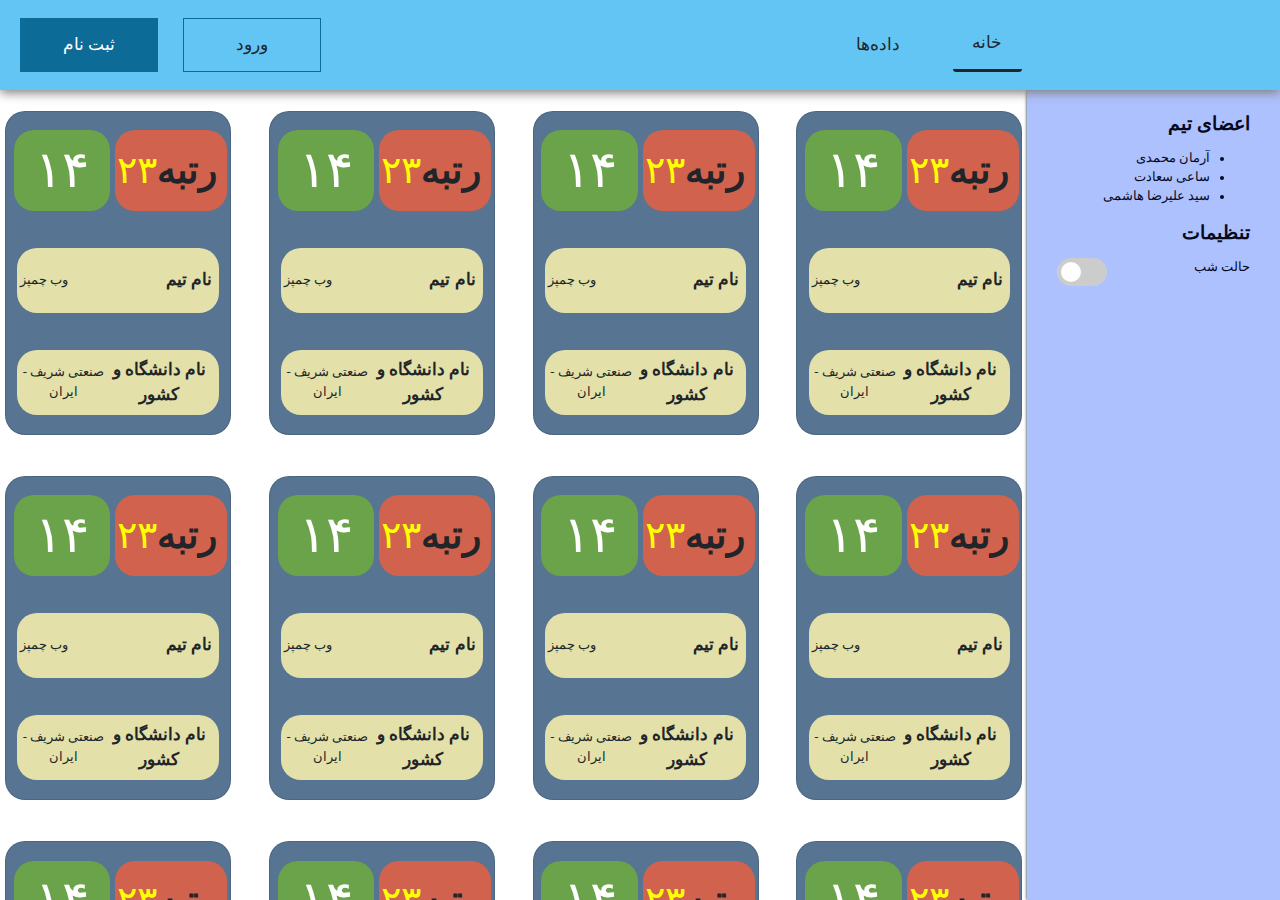
==== commit 90597eee: "night mode handled for main section" ====
--- a/index.html
+++ b/index.html
@@ -19,14 +19,18 @@
     <link rel="icon" sizes="512x512" href="./files/black_favicon/android-chrome-512x512.png">
 </head>
 
-<body>
-
-    <nav class="navbar">
+
+<body id="body">
+
+    <nav class="navbar" class="row">
         <div id="logo-container">
-            <a class="navbar-brand" href="#">
+            <a href="#">
                 <img src="./files/blue_favicon/android-chrome-512x512.png" alt="" loading="lazy">
                 <!-- <p id="logo-text">Fail Pardazan</p> -->
             </a>
+            <a id='sidebar-open-btn' onclick="change_sidebar_status()">&#9776;</a>
+            <a id='sidebar-close-btn' onclick="change_sidebar_status()">&times;</a>
+
         </div>
 
         <div id="buttons-container">
@@ -36,7 +40,8 @@
             <button onclick="transitionToPage('data.html')" id="data-button" type="button" class="btn btn-light">
                 داده‌ها
             </button>
-            <button onclick="transitionToPage('signin.html?tab=signin')" id="login-button" type="button" class="btn btn-light">
+            <button onclick="transitionToPage('signin.html?tab=signin')" id="login-button" type="button"
+                class="btn btn-light">
                 ورود
             </button>
             <button onclick="transitionToPage('signin.html?tab=signup')" id="register-button" type="button"
@@ -44,22 +49,6 @@
                 ثبت نام
             </button>
         </div>
-
-        <script>
-            window.transitionToPage = function (href) {
-                document.querySelector('body').style.opacity = 0
-                setTimeout(function () {
-                    window.location.href = href
-                }, 500)
-            }
-
-            document.addEventListener('DOMContentLoaded', function (event) {
-                setTimeout(function () {
-                    document.querySelector('body').style.opacity = 1
-                }, 0)
-            })
-        </script>
-
     </nav>
 
     <div id="main-aside-container">
@@ -89,27 +78,15 @@
                         حالت شب
                     </div>
                     <label class="switch">
-                        <input onclick="f()" id="night-mode-switch" type="checkbox">
+                        <input onclick="change_light_mode()" id="night-mode-switch" type="checkbox">
                         <span class="slider round"></span>
                     </label>
-                    <script>
-                        let night_mode = 'day';
-                        function f() {
-                            if (night_mode === 'day') {
-                                night_mode = 'night';
-                                document.getElementById("sidebar").classList.add("night-mode");
-                            } else {
-                                night_mode = 'day';
-                                document.getElementById("sidebar").classList.remove("night-mode");
-                            }
-                        }
-                    </script>
                 </div>
             </div>
         </div>
 
 
-        <main>
+        <main id="main">
             <div class="cards">
 
                 <div class="card">
@@ -629,9 +606,9 @@
                     </div>
 
                 </div>
-    
+
             </div>
-    
+
             <!-- <script type="text/javascript">
                 let signInButton = document.getElementById('login-button');
                 signInButton.addEventListener("click", () => {
@@ -647,5 +624,5 @@
         </main>
     </div>
 </body>
-
+<script src="scripts.js"></script>
 </html>--- a/styles/styles.css
+++ b/styles/styles.css
@@ -8,7 +8,15 @@
   display: flex;
 }
 
-main {
+#body {
+  font-family: Sahel;
+  unicode-bidi: bidi-override !important;
+  direction: unset !important;
+  text-align: right;
+  opacity: 0;
+  transition: opacity 0.5s;
+}
+#body #main {
   display: inline-block;
   display: none;
   height: 90vh;
@@ -20,14 +28,8 @@
   overflow-y: scroll;
   flex-wrap: wrap;
 }
-
-body {
-  font-family: Sahel;
-  unicode-bidi: bidi-override !important;
-  direction: unset !important;
-  text-align: right;
-  opacity: 0 !important;
-  transition: opacity 0.5s;
+#body #main.night-mode {
+  background-color: #616161 !important;
 }
 
 .cards {
@@ -41,7 +43,7 @@
 .cards .card {
   width: 22%;
   height: 40%;
-  background-color: rebeccapurple;
+  background-color: #577493;
   margin: 2% 5px;
   border-radius: 20px;
   display: flex;
@@ -60,12 +62,24 @@
     width: 96%;
   }
 }
+.cards .card > * {
+  transition: background-color 1s, color 1.2s;
+}
+.cards .card.night-mode .datum {
+  background-color: #3B8EE7;
+}
+.cards .card.night-mode .team-rank {
+  background-color: #D7496A;
+}
+.cards .card.night-mode .score-section {
+  background-color: #C8A33E;
+}
 .cards .card .datum {
   width: 90%;
   display: flex;
   justify-content: space-between;
   align-items: center;
-  background-color: yellowgreen;
+  background-color: #E3E1A9;
   height: 20%;
   border-radius: 20px;
 }
@@ -75,7 +89,7 @@
   height: 25%;
   justify-content: space-between;
   align-items: center;
-  background-color: #c8eb03;
+  background-color: #D1634E;
   border-radius: 20px;
 }
 @media screen and (max-width: 600px) {
@@ -100,11 +114,12 @@
   }
 }
 .cards .card .team-rank .rank-number {
-  font-size: 2rem;
+  color: yellow;
+  font-size: 3rem;
   padding-left: 10px;
 }
 .cards .card .score-section {
-  background-color: #e2a808;
+  background-color: #6AA349;
   display: flex;
   width: 43%;
   height: 25%;
@@ -153,6 +168,10 @@
     color: inherit;
   }
 }
+.cards .card:hover {
+  transition: all 0.5s;
+  box-shadow: 5px 5px 30px gray;
+}
 
 .key {
   font-size: 1.3rem;
@@ -185,7 +204,46 @@
 .navbar {
   height: 10vh;
   background-color: rgba(97, 197, 243, 0.993);
-  box-shadow: 0 10px 10px grey;
+  box-shadow: 0 3px 10px gray;
+  z-index: 5;
+}
+.navbar #logo-container {
+  margin: auto;
+  width: 100%;
+  display: flex;
+  justify-content: space-between;
+}
+.navbar #sidebar-open-btn {
+  font-size: 20px;
+  cursor: pointer;
+  margin-top: auto;
+  margin-bottom: auto;
+}
+@media screen and (min-width: 600px) {
+  .navbar #sidebar-open-btn {
+    display: none !important;
+  }
+}
+@media screen and (max-width: 600px) {
+  .navbar #sidebar-open-btn {
+    display: inline;
+  }
+}
+.navbar #sidebar-close-btn {
+  font-size: 36px;
+  cursor: pointer;
+  margin-top: auto;
+  margin-bottom: auto;
+}
+@media screen and (min-width: 600px) {
+  .navbar #sidebar-close-btn {
+    display: none !important;
+  }
+}
+@media screen and (max-width: 600px) {
+  .navbar #sidebar-close-btn {
+    display: none;
+  }
 }
 .navbar a img {
   height: 8vh;
@@ -201,13 +259,14 @@
 }
 @media screen and (max-width: 600px) {
   #buttons-container {
+    box-shadow: 0 -3px 10px gray;
     position: fixed;
     right: 0;
     width: 100%;
     background-color: #17a2b8;
     bottom: 0;
     place-content: space-between;
-    z-index: 1;
+    z-index: 5;
     height: 8vh;
   }
 }
@@ -270,13 +329,10 @@
   }
 }
 @media screen and (max-width: 600px) {
-  #buttons-container #login-button:hover, #buttons-container #register-button:hover {
+  #buttons-container #login-button:hover,
+#buttons-container #register-button:hover {
     border-bottom: 3px solid rgba(16, 16, 119, 0.5);
   }
-}
-
-#logo-container {
-  margin: 0px 0px;
 }
 
 #logo-text {
@@ -297,17 +353,26 @@
 }
 
 #sidebar {
-  transition: 0.4s;
-  display: inline-block;
+  transition: background-color 0.4s;
   background-color: #adc1ff;
+  box-shadow: 0px 0px 3px 0px #051f35;
   color: #07091d;
-  width: 300px;
   height: 100%;
+  z-index: 1;
   padding: 20px 30px 20px 30px;
-}
-@media screen and (max-width: 1000px) {
+  transition: all 1.1s linear;
+}
+@media screen and (min-width: 600px) {
   #sidebar {
-    display: none;
+    display: inline-block;
+    width: 300px;
+  }
+}
+@media screen and (max-width: 600px) {
+  #sidebar {
+    position: fixed;
+    left: -200px;
+    width: 200px;
   }
 }
 #sidebar .sidebar-title {
